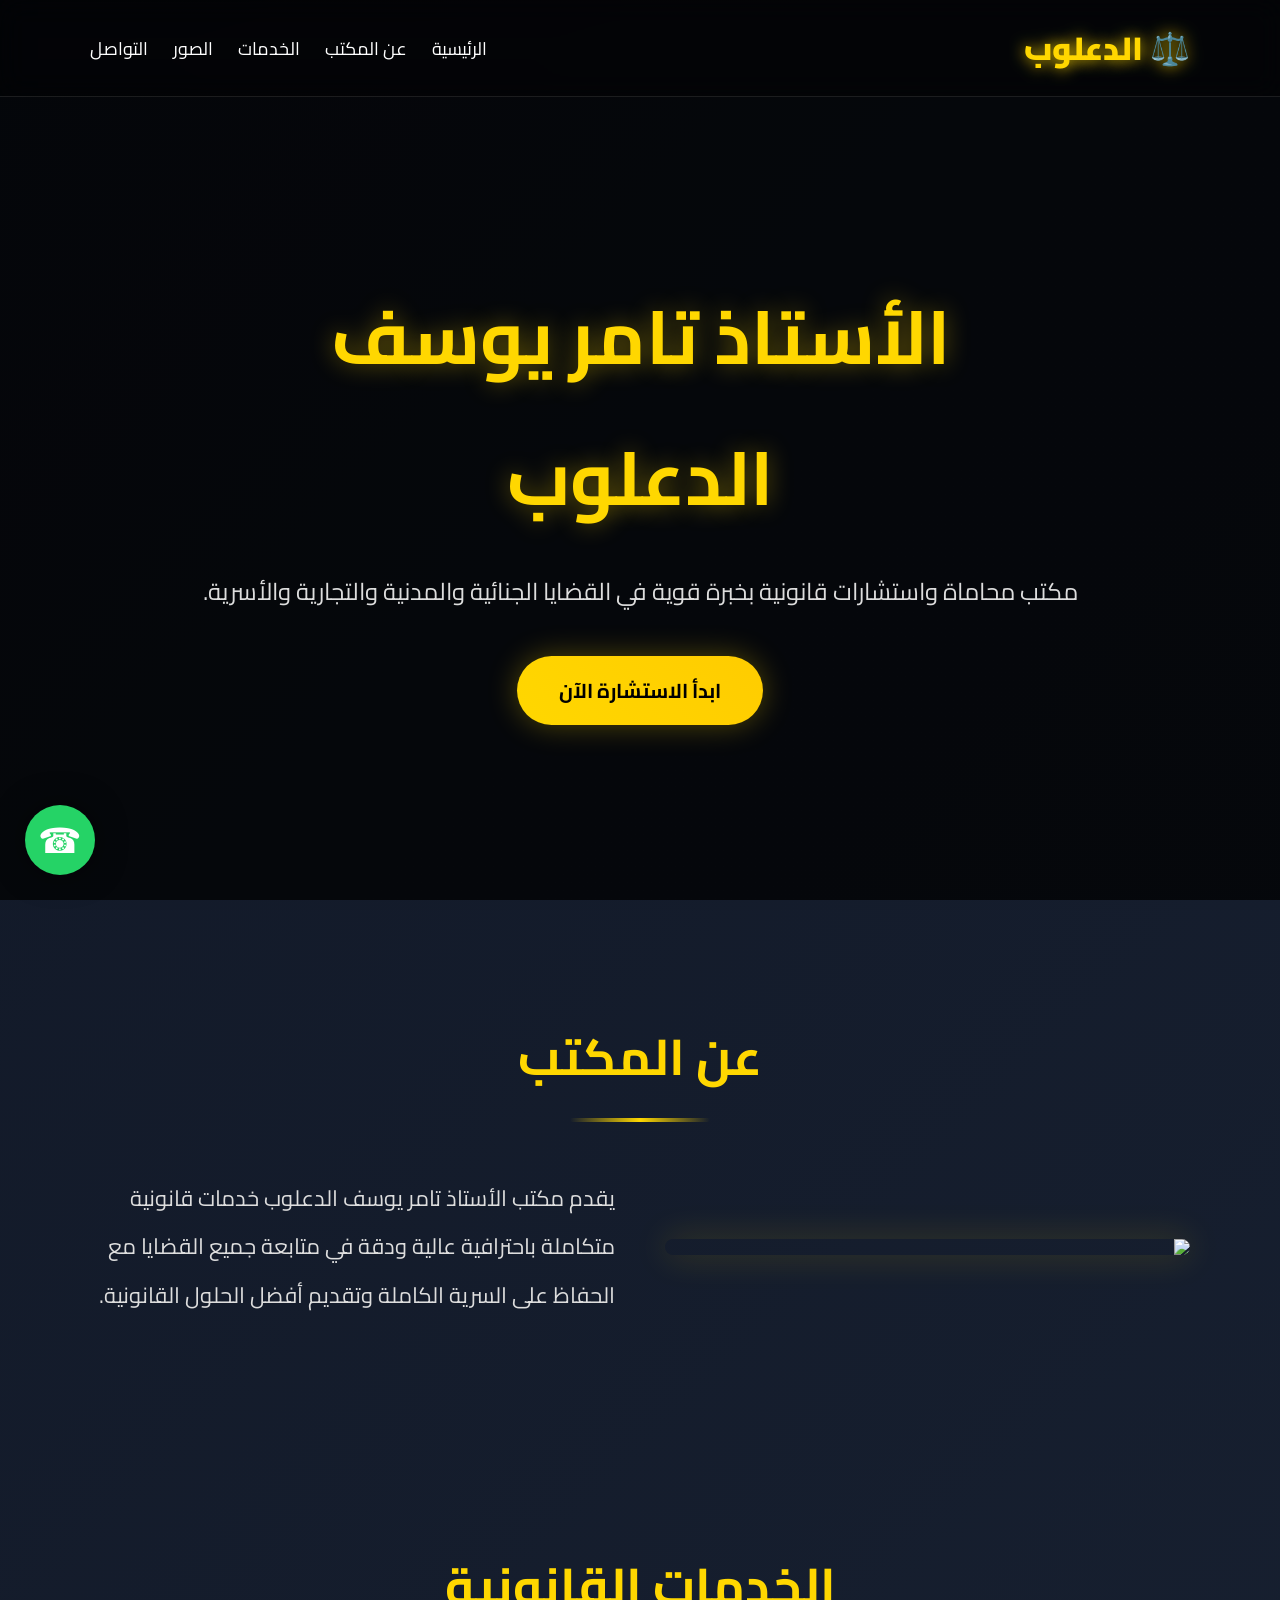
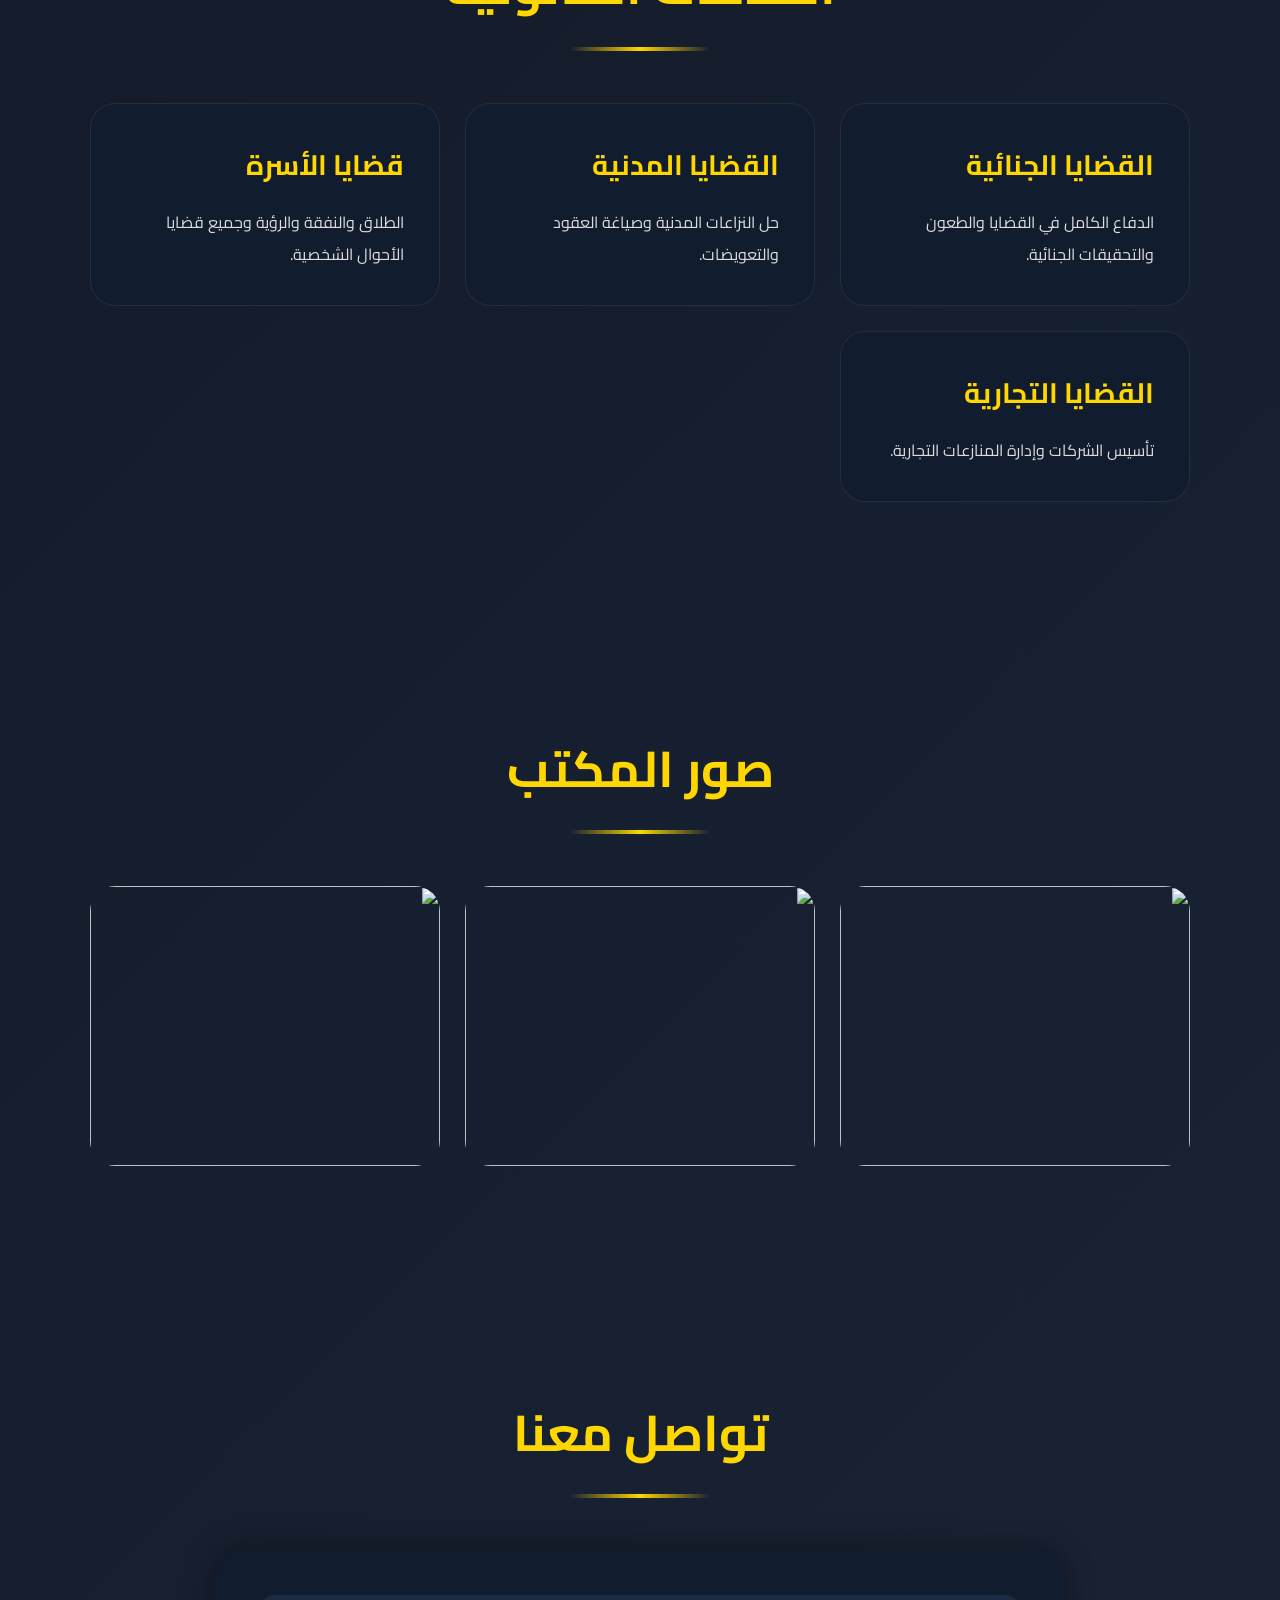
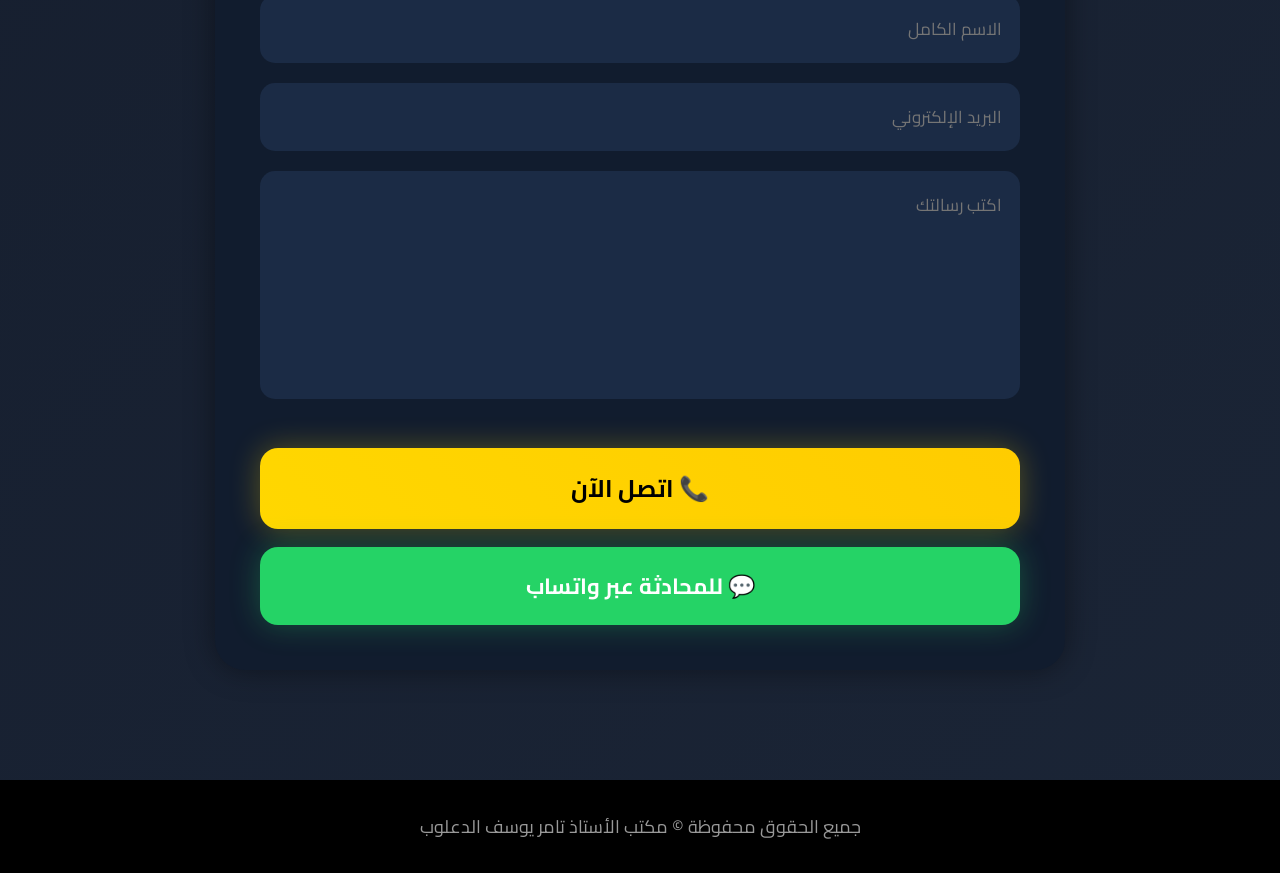
==== index.html @ ce27165d "Rename اي حاجه.html to index.html" ====
<!DOCTYPE html>
<html lang="ar" dir="rtl">

<head>

<meta charset="UTF-8">

<meta name="viewport"
content="width=device-width, initial-scale=1.0">

<title>
الأستاذ تامر يوسف الدعلوب | مكتب محاماة
</title>

<link rel="preconnect"
href="https://fonts.googleapis.com">

<link rel="preconnect"
href="https://fonts.gstatic.com"
crossorigin>

<link href="https://fonts.googleapis.com/css2?family=Cairo:wght@200;300;400;500;700;900&display=swap"
rel="stylesheet">

<link rel="stylesheet" href="اي حاجه.css">

</head>

<body>

<!-- HEADER -->

<header>

<div class="logo">

⚖️ الدعلوب

</div>

<nav>

<a href="#home">
الرئيسية
</a>

<a href="#about">
عن المكتب
</a>

<a href="#services">
الخدمات
</a>

<a href="#gallery">
الصور
</a>

<a href="#contact">
التواصل
</a>

</nav>

</header>

<!-- HERO -->

<section class="hero" id="home">

<div class="hero-content">

<h1>

الأستاذ تامر يوسف الدعلوب

</h1>

<p>

مكتب محاماة واستشارات قانونية
بخبرة قوية في القضايا الجنائية
والمدنية والتجارية والأسرية.

</p>

<a href="#contact" class="btn">

ابدأ الاستشارة الآن

</a>

</div>

</section>

<!-- ABOUT -->

<section id="about">

<h2 class="title">

عن المكتب

</h2>

<div class="about">

<img src="https://images.unsplash.com/photo-1528740561666-dc2479dc08ab?q=80&w=1500">

<div class="about-text">

يقدم مكتب الأستاذ تامر يوسف الدعلوب
خدمات قانونية متكاملة باحترافية عالية
ودقة في متابعة جميع القضايا
مع الحفاظ على السرية الكاملة
وتقديم أفضل الحلول القانونية.

</div>

</div>

</section>

<!-- SERVICES -->

<section id="services">

<h2 class="title">

الخدمات القانونية

</h2>

<div class="services">

<div class="service-box">

<h3>
القضايا الجنائية
</h3>

<p>

الدفاع الكامل في القضايا
والطعون والتحقيقات الجنائية.

</p>

</div>

<div class="service-box">

<h3>
القضايا المدنية
</h3>

<p>

حل النزاعات المدنية
وصياغة العقود والتعويضات.

</p>

</div>

<div class="service-box">

<h3>
قضايا الأسرة
</h3>

<p>

الطلاق والنفقة والرؤية
وجميع قضايا الأحوال الشخصية.

</p>

</div>

<div class="service-box">

<h3>
القضايا التجارية
</h3>

<p>

تأسيس الشركات
وإدارة المنازعات التجارية.

</p>

</div>

</div>

</section>

<!-- GALLERY -->

<section id="gallery">

<h2 class="title">

صور المكتب

</h2>

<div class="gallery">

<img src="https://images.unsplash.com/photo-1589994965851-a8f479c573a9?q=80&w=1500">

<img src="https://images.unsplash.com/photo-1521791136064-7986c2920216?q=80&w=1500">

<img src="https://images.unsplash.com/photo-1505664194779-8beaceb93744?q=80&w=1500">

</div>

</section>

<!-- CONTACT -->

<section id="contact">

<h2 class="title">

تواصل معنا

</h2>

<div class="contact-box">

<form>

<input type="text"
placeholder="الاسم الكامل">

<input type="email"
placeholder="البريد الإلكتروني">

<textarea rows="6"
placeholder="اكتب رسالتك"></textarea>

</form>

<!-- CALL -->

<a
class="call-btn"
href="tel:+201555051796">

📞 اتصل الآن

</a>

<!-- WHATSAPP -->

<a
class="whatsapp-contact"
href="https://wa.me/201555051796"
target="_blank">

💬 للمحادثة عبر واتساب

</a>

</div>

</section>

<!-- FOOTER -->

<footer>

جميع الحقوق محفوظة ©
مكتب الأستاذ تامر يوسف الدعلوب

</footer>

<!-- FLOATING BUTTON -->

<a
class="whatsapp"
href="https://wa.me/201555051796"
target="_blank">

☎

</a>

<script src="اي حاجه.js"></script>

</body>

</html>
---- اي حاجه.css ----
*{
margin:0;
padding:0;
box-sizing:border-box;
scroll-behavior:smooth;
font-family:'Cairo',sans-serif;
}

body{

background:
linear-gradient(
-45deg,
#08111f,
#0f172a,
#1e293b,
#111827
);

background-size:400% 400%;

animation:bgMove 14s ease infinite;

overflow-x:hidden;

color:white;
}

/* الخلفية المتحركة */

@keyframes bgMove{

0%{
background-position:0% 50%;
}

50%{
background-position:100% 50%;
}

100%{
background-position:0% 50%;
}

}

/* HEADER */

header{

position:fixed;

top:0;

width:100%;

z-index:9999;

display:flex;

justify-content:space-between;

align-items:center;

padding:18px 7%;

background:rgba(0,0,0,0.4);

backdrop-filter:blur(14px);

border-bottom:
1px solid rgba(255,255,255,0.1);

}

.logo{

font-size:32px;

font-weight:900;

color:gold;

text-shadow:
0 0 15px gold;

}

/* NAV */

nav{

display:flex;

gap:25px;

}

nav a{

color:white;

text-decoration:none;

font-size:18px;

position:relative;

transition:0.4s;

}

nav a:hover{

color:gold;

}

nav a::after{

content:'';

position:absolute;

right:0;

bottom:-6px;

width:0%;

height:2px;

background:gold;

transition:0.4s;

}

nav a:hover::after{

width:100%;

}

/* HERO */

.hero{

min-height:100vh;

display:flex;

justify-content:center;

align-items:center;

text-align:center;

padding:
150px 20px 60px;

background:

linear-gradient(
rgba(0,0,0,0.75),
rgba(0,0,0,0.75)
),

url('https://images.unsplash.com/photo-1589829545856-d10d557cf95f?q=80&w=2000')

center/cover;

}

.hero-content{

max-width:900px;

}

.hero h1{

font-size:75px;

color:gold;

margin-bottom:20px;

animation:fadeDown 1s ease;

text-shadow:
0 0 25px rgba(255,215,0,0.4);

}

.hero p{

font-size:24px;

line-height:2;

margin-bottom:40px;

color:#ddd;

animation:fadeUp 1.2s ease;

}

/* BUTTON */

.btn{

display:inline-block;

padding:16px 42px;

background:
linear-gradient(
45deg,
gold,
#ffcc00
);

color:black;

border-radius:50px;

text-decoration:none;

font-size:20px;

font-weight:bold;

transition:0.5s;

box-shadow:
0 0 30px rgba(255,215,0,0.3);

}

.btn:hover{

transform:
translateY(-5px)
scale(1.05);

box-shadow:
0 0 40px rgba(255,215,0,0.7);

}

/* SECTIONS */

section{

padding:110px 7%;

}

.title{

font-size:50px;

text-align:center;

margin-bottom:70px;

color:gold;

position:relative;

}

.title::after{

content:'';

position:absolute;

bottom:-18px;

right:50%;

transform:translateX(50%);

height:4px;

width:140px;

border-radius:50px;

background:
linear-gradient(
90deg,
transparent,
gold,
transparent
);

animation:shine 3s infinite;

}

@keyframes shine{

0%{
width:60px;
opacity:0.3;
}

50%{
width:170px;
opacity:1;
}

100%{
width:60px;
opacity:0.3;
}

}

/* ABOUT */

.about{

display:grid;

grid-template-columns:
1fr 1fr;

gap:50px;

align-items:center;

}

.about img{

width:100%;

border-radius:25px;

transition:0.5s;

box-shadow:
0 0 35px rgba(255,215,0,0.2);

}

.about img:hover{

transform:
scale(1.03)
rotate(-1deg);

}

.about-text{

font-size:22px;

line-height:2.2;

color:#ddd;

}

/* SERVICES */

.services{

display:grid;

grid-template-columns:
repeat(auto-fit,minmax(260px,1fr));

gap:25px;

}

.service-box{

background:#111c2e;

padding:35px;

border-radius:25px;

transition:0.5s;

border:
1px solid rgba(255,255,255,0.08);

backdrop-filter:blur(10px);

}

.service-box:hover{

transform:
translateY(-12px)
rotate(1deg)
scale(1.03);

box-shadow:
0 0 40px rgba(255,215,0,0.2);

}

.service-box h3{

font-size:28px;

margin-bottom:15px;

color:gold;

}

.service-box p{

line-height:2;

color:#ddd;

}

/* GALLERY */

.gallery{

display:grid;

grid-template-columns:
repeat(auto-fit,minmax(280px,1fr));

gap:25px;

}

.gallery img{

width:100%;

height:280px;

object-fit:cover;

border-radius:25px;

transition:0.5s;

}

.gallery img:hover{

transform:
scale(1.08)
rotate(-1deg);

}

/* CONTACT */

.contact-box{

max-width:850px;

margin:auto;

padding:45px;

background:#111c2e;

border-radius:30px;

box-shadow:
0 0 30px rgba(0,0,0,0.4);

}

.contact-box input,
.contact-box textarea{

width:100%;

padding:18px;

margin-bottom:20px;

border:none;

border-radius:15px;

background:#1b2b45;

color:white;

font-size:17px;

outline:none;

}

.contact-box textarea{

resize:none;

}

/* CALL BUTTON */

.call-btn{

width:100%;

display:flex;

justify-content:center;

align-items:center;

padding:18px;

margin-top:20px;

background:
linear-gradient(
45deg,
gold,
#ffcc00
);

color:black;

font-size:24px;

font-weight:bold;

border-radius:18px;

text-decoration:none;

transition:0.5s;

box-shadow:
0 0 30px rgba(255,215,0,0.3);

}

.call-btn:hover{

transform:
scale(1.04);

box-shadow:
0 0 45px rgba(255,215,0,0.8);

}

/* WHATSAPP BUTTON */

.whatsapp-contact{

width:100%;

display:flex;

justify-content:center;

align-items:center;

padding:18px;

margin-top:18px;

background:#25d366;

color:white;

font-size:22px;

font-weight:bold;

border-radius:18px;

text-decoration:none;

transition:0.5s;

box-shadow:
0 0 30px rgba(37,211,102,0.3);

}

.whatsapp-contact:hover{

transform:
scale(1.04);

box-shadow:
0 0 45px rgba(37,211,102,0.8);

}

/* FOOTER */

footer{

background:black;

padding:30px;

text-align:center;

color:#999;

font-size:18px;

}

/* FLOATING */

.whatsapp{

position:fixed;

bottom:25px;

left:25px;

width:70px;

height:70px;

border-radius:50%;

background:#25d366;

display:flex;

justify-content:center;

align-items:center;

font-size:35px;

color:white;

text-decoration:none;

z-index:999;

box-shadow:
0 0 30px rgba(0,0,0,0.5);

animation:pulse 2s infinite;

}

@keyframes pulse{

0%{
transform:scale(1);
}

50%{
transform:scale(1.1);
}

100%{
transform:scale(1);
}

}

/* ANIMATIONS */

@keyframes fadeDown{

from{
opacity:0;
transform:translateY(-60px);
}

to{
opacity:1;
transform:translateY(0);
}

}

@keyframes fadeUp{

from{
opacity:0;
transform:translateY(60px);
}

to{
opacity:1;
transform:translateY(0);
}

}

/* MOBILE */

@media(max-width:950px){

header{

flex-direction:column;

gap:15px;

padding:15px;

}

nav{

flex-wrap:wrap;

justify-content:center;

gap:15px;

}

nav a{

font-size:15px;

}

.hero{

padding-top:190px;

}

.hero h1{

font-size:38px;

line-height:1.6;

}

.hero p{

font-size:18px;

line-height:2;

}

.title{

font-size:36px;

}

.about{

grid-template-columns:1fr;

}

.about-text{

font-size:18px;

text-align:center;

}

.contact-box{

padding:25px;

}

.call-btn{

font-size:20px;

}

.whatsapp-contact{

font-size:18px;

}

.gallery img{

height:220px;

}

.whatsapp{

width:60px;

height:60px;

font-size:28px;

}

}
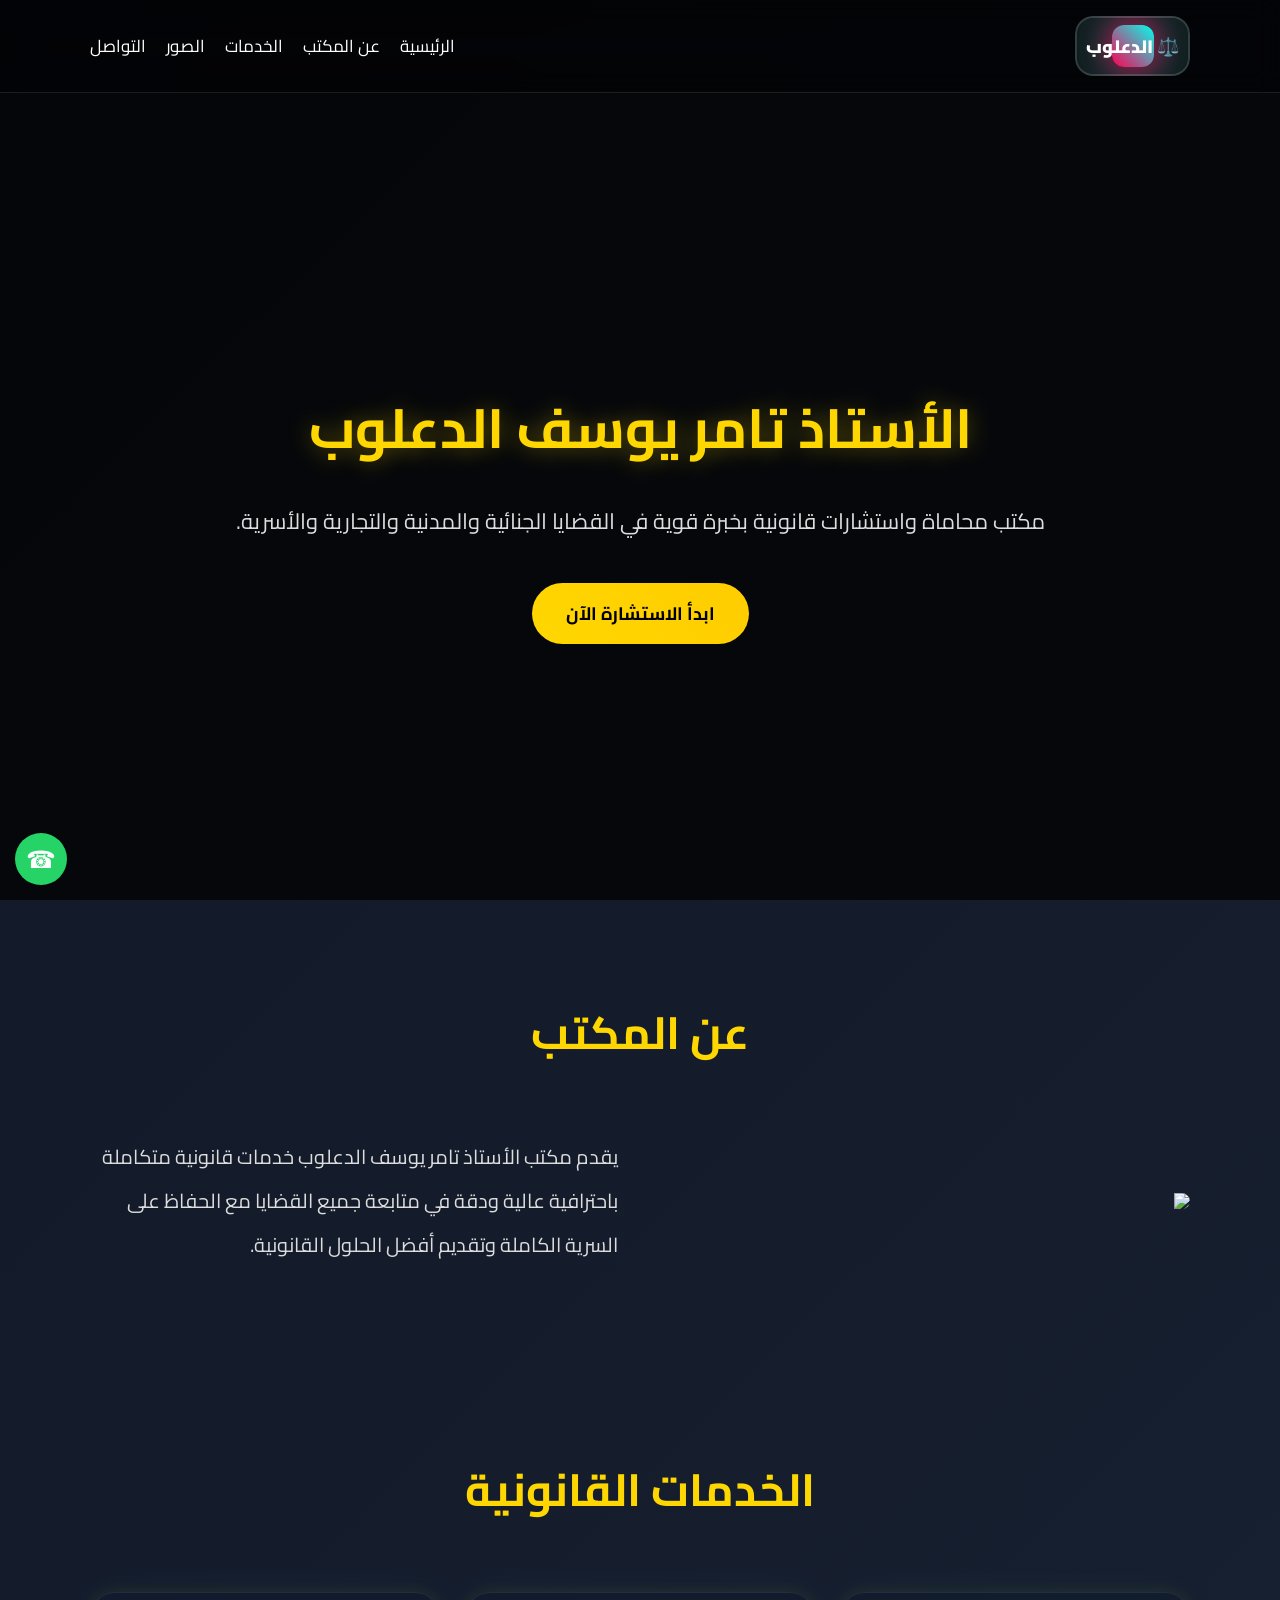
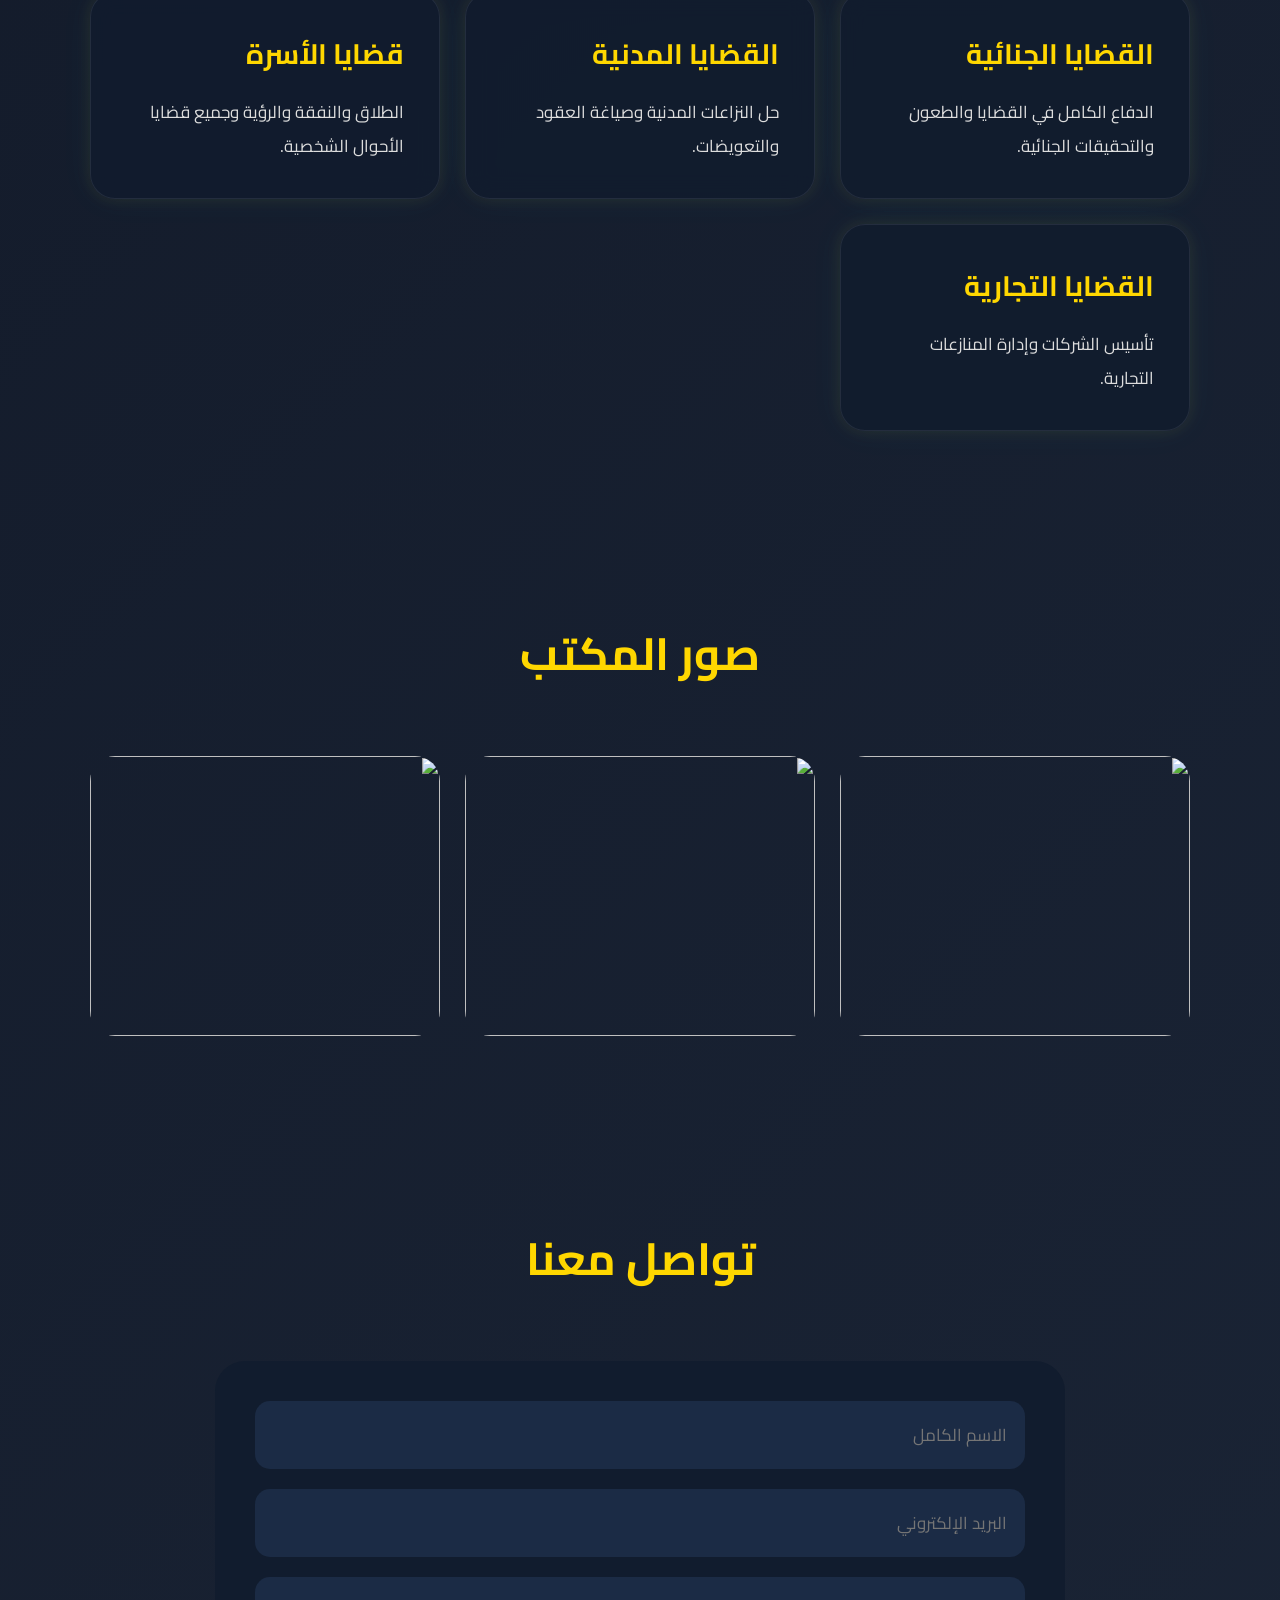
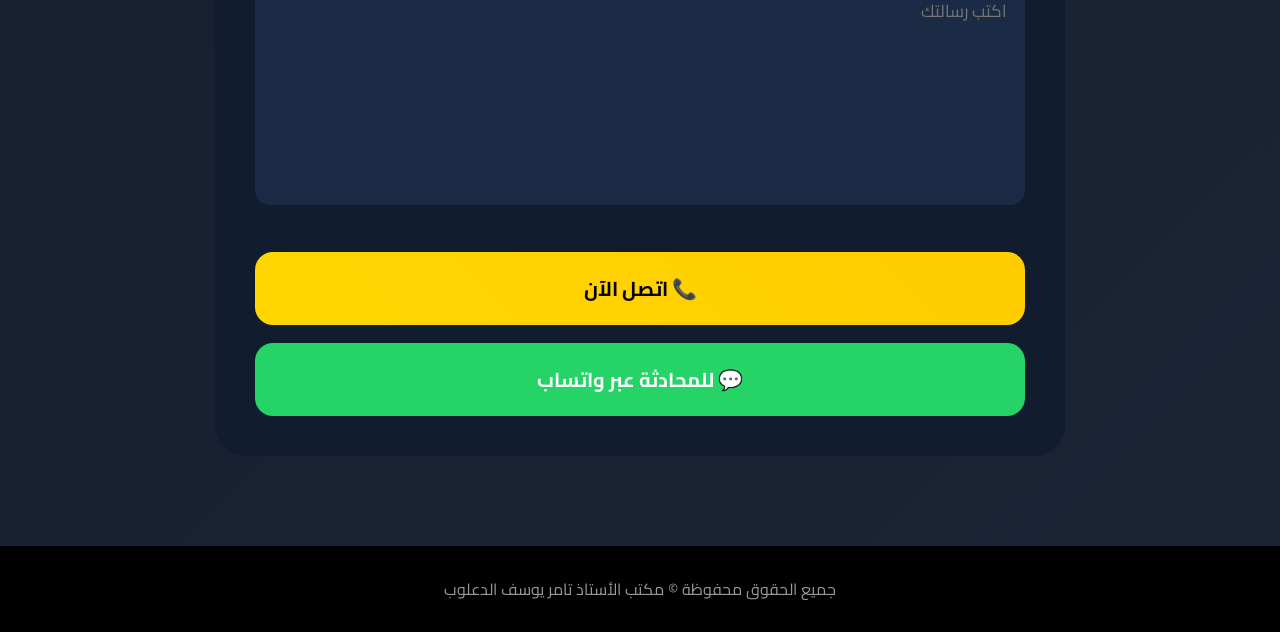
==== commit 141d8c04: "Rename اي حاجه.html to index.html" ====
--- a/index.html
+++ b/index.html
@@ -19,22 +19,25 @@
 href="https://fonts.gstatic.com"
 crossorigin>
 
-<link href="https://fonts.googleapis.com/css2?family=Cairo:wght@200;300;400;500;700;900&display=swap"
+<link href="https://fonts.googleapis.com/css2?family=Cairo:wght@300;400;700;900&display=swap"
 rel="stylesheet">
 
 <link rel="stylesheet" href="اي حاجه.css">
 
+
 </head>
 
 <body>
 
-<!-- HEADER -->
-
 <header>
 
 <div class="logo">
 
+<span class="logo-text">
+
 ⚖️ الدعلوب
+
+</span>
 
 </div>
 
@@ -63,8 +66,6 @@
 </nav>
 
 </header>
-
-<!-- HERO -->
 
 <section class="hero" id="home">
 
@@ -93,8 +94,6 @@
 </div>
 
 </section>
-
-<!-- ABOUT -->
 
 <section id="about">
 
@@ -122,8 +121,6 @@
 
 </section>
 
-<!-- SERVICES -->
-
 <section id="services">
 
 <h2 class="title">
@@ -141,10 +138,8 @@
 </h3>
 
 <p>
-
 الدفاع الكامل في القضايا
 والطعون والتحقيقات الجنائية.
-
 </p>
 
 </div>
@@ -156,10 +151,8 @@
 </h3>
 
 <p>
-
 حل النزاعات المدنية
 وصياغة العقود والتعويضات.
-
 </p>
 
 </div>
@@ -171,10 +164,8 @@
 </h3>
 
 <p>
-
 الطلاق والنفقة والرؤية
 وجميع قضايا الأحوال الشخصية.
-
 </p>
 
 </div>
@@ -186,19 +177,15 @@
 </h3>
 
 <p>
-
 تأسيس الشركات
 وإدارة المنازعات التجارية.
-
-</p>
-
-</div>
-
-</div>
-
-</section>
-
-<!-- GALLERY -->
+</p>
+
+</div>
+
+</div>
+
+</section>
 
 <section id="gallery">
 
@@ -219,8 +206,6 @@
 </div>
 
 </section>
-
-<!-- CONTACT -->
 
 <section id="contact">
 
@@ -244,8 +229,6 @@
 placeholder="اكتب رسالتك"></textarea>
 
 </form>
-
-<!-- CALL -->
 
 <a
 class="call-btn"
@@ -254,8 +237,6 @@
 📞 اتصل الآن
 
 </a>
-
-<!-- WHATSAPP -->
 
 <a
 class="whatsapp-contact"
@@ -270,16 +251,12 @@
 
 </section>
 
-<!-- FOOTER -->
-
 <footer>
 
 جميع الحقوق محفوظة ©
 مكتب الأستاذ تامر يوسف الدعلوب
 
 </footer>
-
-<!-- FLOATING BUTTON -->
 
 <a
 class="whatsapp"
--- a/اي حاجه.css
+++ b/اي حاجه.css
@@ -19,14 +19,13 @@
 
 background-size:400% 400%;
 
-animation:bgMove 14s ease infinite;
+animation:bgMove 12s ease infinite;
 
 overflow-x:hidden;
 
 color:white;
-}
-
-/* الخلفية المتحركة */
+
+}
 
 @keyframes bgMove{
 
@@ -62,9 +61,9 @@
 
 align-items:center;
 
-padding:18px 7%;
-
-background:rgba(0,0,0,0.4);
+padding:16px 7%;
+
+background:rgba(0,0,0,0.35);
 
 backdrop-filter:blur(14px);
 
@@ -73,83 +72,344 @@
 
 }
 
+/* LOGO */
+
 .logo{
 
-font-size:32px;
-
+position:relative;
+
+display:flex;
+justify-content:center;
+align-items:center;
+
+width:115px;
+height:60px;
+
+border-radius:18px;
+
+overflow:hidden;
+
+background:
+rgba(255,255,255,0.05);
+
+backdrop-filter:blur(12px);
+
+animation:
+shadowColor 5s linear infinite;
+
+}
+
+/* النص */
+
+.logo-text{
+
+position:relative;
+
+z-index:5;
+
+font-size:18px;
 font-weight:900;
 
+animation:
+textColor 5s linear infinite;
+
+}
+
+/* المربع */
+
+.logo::before{
+
+content:'';
+
+position:absolute;
+
+width:42px;
+height:42px;
+
+border-radius:12px;
+
+background:
+linear-gradient(
+45deg,
+#ff0055,
+#00ffee
+);
+
+animation:
+moveBox 5s ease-in-out infinite,
+boxColor 5s linear infinite;
+
+box-shadow:
+0 0 35px #ff0055,
+0 0 70px #00ffee;
+
+}
+
+/* الإطار */
+
+.logo::after{
+
+content:'';
+
+position:absolute;
+
+inset:0;
+
+border:
+2px solid rgba(255,255,255,0.15);
+
+border-radius:18px;
+
+}
+
+/* الحركة */
+
+@keyframes moveBox{
+
+0%{
+
+transform:
+translateX(-28px)
+rotate(0deg);
+
+}
+
+25%{
+
+transform:
+translateX(28px)
+rotate(90deg);
+
+}
+
+50%{
+
+transform:
+translateX(-28px)
+rotate(180deg);
+
+}
+
+75%{
+
+transform:
+translateX(28px)
+rotate(270deg);
+
+}
+
+100%{
+
+transform:
+translateX(-28px)
+rotate(360deg);
+
+}
+
+}
+
+/* الألوان */
+
+@keyframes boxColor{
+
+0%{
+
+background:
+linear-gradient(
+45deg,
+#ff0055,
+#ff8800
+);
+
+box-shadow:
+0 0 30px #ff0055;
+
+}
+
+25%{
+
+background:
+linear-gradient(
+45deg,
+#00ffee,
+#0066ff
+);
+
+box-shadow:
+0 0 30px #00ffee;
+
+}
+
+50%{
+
+background:
+linear-gradient(
+45deg,
+#00ff66,
+#ccff00
+);
+
+box-shadow:
+0 0 30px #00ff66;
+
+}
+
+75%{
+
+background:
+linear-gradient(
+45deg,
+#aa00ff,
+#ff00d4
+);
+
+box-shadow:
+0 0 30px #aa00ff;
+
+}
+
+100%{
+
+background:
+linear-gradient(
+45deg,
+#ff0055,
+#ff8800
+);
+
+box-shadow:
+0 0 30px #ff0055;
+
+}
+
+}
+
+/* النص */
+
+@keyframes textColor{
+
+0%{
+color:#ff0055;
+text-shadow:0 0 15px #ff0055;
+}
+
+25%{
+color:#00ffee;
+text-shadow:0 0 15px #00ffee;
+}
+
+50%{
+color:#00ff66;
+text-shadow:0 0 15px #00ff66;
+}
+
+75%{
+color:#aa00ff;
+text-shadow:0 0 15px #aa00ff;
+}
+
+100%{
+color:#ff0055;
+text-shadow:0 0 15px #ff0055;
+}
+
+}
+
+/* الظل */
+
+@keyframes shadowColor{
+
+0%{
+box-shadow:
+0 0 30px #ff0055;
+}
+
+25%{
+box-shadow:
+0 0 30px #00ffee;
+}
+
+50%{
+box-shadow:
+0 0 30px #00ff66;
+}
+
+75%{
+box-shadow:
+0 0 30px #aa00ff;
+}
+
+100%{
+box-shadow:
+0 0 30px #ff0055;
+}
+
+}
+
+/* NAV */
+
+nav{
+
+display:flex;
+
+gap:20px;
+
+}
+
+nav a{
+
+color:white;
+
+text-decoration:none;
+
+font-size:17px;
+
+position:relative;
+
+transition:0.4s;
+
+}
+
+nav a:hover{
+
 color:gold;
 
-text-shadow:
-0 0 15px gold;
-
-}
-
-/* NAV */
-
-nav{
+}
+
+nav a::after{
+
+content:'';
+
+position:absolute;
+
+right:0;
+
+bottom:-6px;
+
+width:0%;
+
+height:2px;
+
+background:gold;
+
+transition:0.4s;
+
+}
+
+nav a:hover::after{
+
+width:100%;
+
+}
+
+/* HERO */
+
+.hero{
+
+min-height:100vh;
 
 display:flex;
 
-gap:25px;
-
-}
-
-nav a{
-
-color:white;
-
-text-decoration:none;
-
-font-size:18px;
-
-position:relative;
-
-transition:0.4s;
-
-}
-
-nav a:hover{
-
-color:gold;
-
-}
-
-nav a::after{
-
-content:'';
-
-position:absolute;
-
-right:0;
-
-bottom:-6px;
-
-width:0%;
-
-height:2px;
-
-background:gold;
-
-transition:0.4s;
-
-}
-
-nav a:hover::after{
-
-width:100%;
-
-}
-
-/* HERO */
-
-.hero{
-
-min-height:100vh;
-
-display:flex;
-
 justify-content:center;
 
 align-items:center;
@@ -157,7 +417,7 @@
 text-align:center;
 
 padding:
-150px 20px 60px;
+190px 20px 70px;
 
 background:
 
@@ -180,13 +440,11 @@
 
 .hero h1{
 
-font-size:75px;
+font-size:55px;
 
 color:gold;
 
 margin-bottom:20px;
-
-animation:fadeDown 1s ease;
 
 text-shadow:
 0 0 25px rgba(255,215,0,0.4);
@@ -195,7 +453,7 @@
 
 .hero p{
 
-font-size:24px;
+font-size:22px;
 
 line-height:2;
 
@@ -203,8 +461,6 @@
 
 color:#ddd;
 
-animation:fadeUp 1.2s ease;
-
 }
 
 /* BUTTON */
@@ -213,7 +469,7 @@
 
 display:inline-block;
 
-padding:16px 42px;
+padding:14px 34px;
 
 background:
 linear-gradient(
@@ -228,14 +484,11 @@
 
 text-decoration:none;
 
-font-size:20px;
+font-size:18px;
 
 font-weight:bold;
 
 transition:0.5s;
-
-box-shadow:
-0 0 30px rgba(255,215,0,0.3);
 
 }
 
@@ -245,79 +498,25 @@
 translateY(-5px)
 scale(1.05);
 
-box-shadow:
-0 0 40px rgba(255,215,0,0.7);
-
-}
-
-/* SECTIONS */
+}
+
+/* SECTION */
 
 section{
 
-padding:110px 7%;
+padding:90px 7%;
 
 }
 
 .title{
 
-font-size:50px;
+font-size:45px;
 
 text-align:center;
 
-margin-bottom:70px;
+margin-bottom:60px;
 
 color:gold;
-
-position:relative;
-
-}
-
-.title::after{
-
-content:'';
-
-position:absolute;
-
-bottom:-18px;
-
-right:50%;
-
-transform:translateX(50%);
-
-height:4px;
-
-width:140px;
-
-border-radius:50px;
-
-background:
-linear-gradient(
-90deg,
-transparent,
-gold,
-transparent
-);
-
-animation:shine 3s infinite;
-
-}
-
-@keyframes shine{
-
-0%{
-width:60px;
-opacity:0.3;
-}
-
-50%{
-width:170px;
-opacity:1;
-}
-
-100%{
-width:60px;
-opacity:0.3;
-}
 
 }
 
@@ -330,7 +529,7 @@
 grid-template-columns:
 1fr 1fr;
 
-gap:50px;
+gap:45px;
 
 align-items:center;
 
@@ -344,22 +543,18 @@
 
 transition:0.5s;
 
-box-shadow:
-0 0 35px rgba(255,215,0,0.2);
-
 }
 
 .about img:hover{
 
 transform:
-scale(1.03)
-rotate(-1deg);
+scale(1.03);
 
 }
 
 .about-text{
 
-font-size:22px;
+font-size:20px;
 
 line-height:2.2;
 
@@ -382,30 +577,36 @@
 
 .service-box{
 
-background:#111c2e;
+background:
+rgba(17,28,46,.9);
 
 padding:35px;
 
 border-radius:25px;
 
-transition:0.5s;
+transition:.5s;
 
 border:
-1px solid rgba(255,255,255,0.08);
-
-backdrop-filter:blur(10px);
+1px solid rgba(255,255,255,.08);
+
+backdrop-filter:blur(12px);
+
+box-shadow:
+0 0 15px rgba(255,215,0,.08),
+0 0 35px rgba(0,255,255,.05);
 
 }
 
 .service-box:hover{
 
 transform:
-translateY(-12px)
-rotate(1deg)
+translateY(-10px)
 scale(1.03);
 
 box-shadow:
-0 0 40px rgba(255,215,0,0.2);
+0 0 25px rgba(255,215,0,.35),
+0 0 50px rgba(0,255,255,.18),
+0 0 70px rgba(255,0,170,.12);
 
 }
 
@@ -424,6 +625,8 @@
 line-height:2;
 
 color:#ddd;
+
+font-size:17px;
 
 }
 
@@ -457,8 +660,7 @@
 .gallery img:hover{
 
 transform:
-scale(1.08)
-rotate(-1deg);
+scale(1.05);
 
 }
 
@@ -470,14 +672,11 @@
 
 margin:auto;
 
-padding:45px;
+padding:40px;
 
 background:#111c2e;
 
 border-radius:30px;
-
-box-shadow:
-0 0 30px rgba(0,0,0,0.4);
 
 }
 
@@ -510,21 +709,33 @@
 
 }
 
-/* CALL BUTTON */
+.call-btn,
+.whatsapp-contact{
+
+width:100%;
+
+display:flex;
+
+justify-content:center;
+align-items:center;
+
+padding:18px;
+
+margin-top:18px;
+
+font-size:20px;
+
+font-weight:bold;
+
+border-radius:18px;
+
+text-decoration:none;
+
+transition:0.5s;
+
+}
 
 .call-btn{
-
-width:100%;
-
-display:flex;
-
-justify-content:center;
-
-align-items:center;
-
-padding:18px;
-
-margin-top:20px;
 
 background:
 linear-gradient(
@@ -535,126 +746,69 @@
 
 color:black;
 
+}
+
+.whatsapp-contact{
+
+background:#25d366;
+
+color:white;
+
+}
+
+.call-btn:hover,
+.whatsapp-contact:hover{
+
+transform:scale(1.04);
+
+}
+
+/* FOOTER */
+
+footer{
+
+background:black;
+
+padding:28px;
+
+text-align:center;
+
+color:#999;
+
+font-size:16px;
+
+}
+
+/* FLOATING */
+
+.whatsapp{
+
+position:fixed;
+
+bottom:15px;
+
+left:15px;
+
+width:52px;
+
+height:52px;
+
+border-radius:50%;
+
+background:#25d366;
+
+display:flex;
+
+justify-content:center;
+align-items:center;
+
 font-size:24px;
 
-font-weight:bold;
-
-border-radius:18px;
+color:white;
 
 text-decoration:none;
 
-transition:0.5s;
-
-box-shadow:
-0 0 30px rgba(255,215,0,0.3);
-
-}
-
-.call-btn:hover{
-
-transform:
-scale(1.04);
-
-box-shadow:
-0 0 45px rgba(255,215,0,0.8);
-
-}
-
-/* WHATSAPP BUTTON */
-
-.whatsapp-contact{
-
-width:100%;
-
-display:flex;
-
-justify-content:center;
-
-align-items:center;
-
-padding:18px;
-
-margin-top:18px;
-
-background:#25d366;
-
-color:white;
-
-font-size:22px;
-
-font-weight:bold;
-
-border-radius:18px;
-
-text-decoration:none;
-
-transition:0.5s;
-
-box-shadow:
-0 0 30px rgba(37,211,102,0.3);
-
-}
-
-.whatsapp-contact:hover{
-
-transform:
-scale(1.04);
-
-box-shadow:
-0 0 45px rgba(37,211,102,0.8);
-
-}
-
-/* FOOTER */
-
-footer{
-
-background:black;
-
-padding:30px;
-
-text-align:center;
-
-color:#999;
-
-font-size:18px;
-
-}
-
-/* FLOATING */
-
-.whatsapp{
-
-position:fixed;
-
-bottom:25px;
-
-left:25px;
-
-width:70px;
-
-height:70px;
-
-border-radius:50%;
-
-background:#25d366;
-
-display:flex;
-
-justify-content:center;
-
-align-items:center;
-
-font-size:35px;
-
-color:white;
-
-text-decoration:none;
-
 z-index:999;
-
-box-shadow:
-0 0 30px rgba(0,0,0,0.5);
 
 animation:pulse 2s infinite;
 
@@ -676,36 +830,6 @@
 
 }
 
-/* ANIMATIONS */
-
-@keyframes fadeDown{
-
-from{
-opacity:0;
-transform:translateY(-60px);
-}
-
-to{
-opacity:1;
-transform:translateY(0);
-}
-
-}
-
-@keyframes fadeUp{
-
-from{
-opacity:0;
-transform:translateY(60px);
-}
-
-to{
-opacity:1;
-transform:translateY(0);
-}
-
-}
-
 /* MOBILE */
 
 @media(max-width:950px){
@@ -714,102 +838,180 @@
 
 flex-direction:column;
 
-gap:15px;
+gap:14px;
+
+padding:14px 10px;
+
+}
+
+nav{
+
+flex-wrap:wrap;
+
+justify-content:center;
+
+gap:12px;
+
+width:100%;
+
+}
+
+nav a{
+
+font-size:14px;
+
+}
+
+.hero{
+
+padding:
+190px 15px 70px;
+
+background-position:center;
+
+}
+
+.hero h1{
+
+font-size:32px;
+
+line-height:1.5;
+
+}
+
+.hero p{
+
+font-size:16px;
+
+line-height:2;
+
+}
+
+.btn{
+
+padding:14px 30px;
+
+font-size:16px;
+
+}
+
+section{
+
+padding:75px 18px;
+
+}
+
+.title{
+
+font-size:31px;
+
+margin-bottom:45px;
+
+}
+
+.about{
+
+grid-template-columns:1fr;
+
+gap:30px;
+
+}
+
+.about img{
+
+border-radius:18px;
+
+}
+
+.about-text{
+
+font-size:16px;
+
+line-height:2;
+
+text-align:center;
+
+}
+
+.services{
+
+grid-template-columns:1fr;
+
+gap:18px;
+
+}
+
+.service-box{
+
+padding:25px;
+
+border-radius:20px;
+
+box-shadow:
+0 0 18px rgba(255,215,0,.18),
+0 0 35px rgba(0,255,255,.10);
+
+}
+
+.service-box:hover{
+
+transform:
+scale(1.02);
+
+}
+
+.gallery{
+
+grid-template-columns:1fr;
+
+gap:18px;
+
+}
+
+.gallery img{
+
+height:220px;
+
+border-radius:18px;
+
+}
+
+.contact-box{
+
+padding:22px;
+
+border-radius:22px;
+
+}
+
+.contact-box input,
+.contact-box textarea{
 
 padding:15px;
 
-}
-
-nav{
-
-flex-wrap:wrap;
-
-justify-content:center;
-
-gap:15px;
-
-}
-
-nav a{
-
 font-size:15px;
 
-}
-
-.hero{
-
-padding-top:190px;
-
-}
-
-.hero h1{
-
-font-size:38px;
-
-line-height:1.6;
-
-}
-
-.hero p{
-
-font-size:18px;
-
-line-height:2;
-
-}
-
-.title{
-
-font-size:36px;
-
-}
-
-.about{
-
-grid-template-columns:1fr;
-
-}
-
-.about-text{
-
-font-size:18px;
-
-text-align:center;
-
-}
-
-.contact-box{
-
-padding:25px;
-
-}
-
-.call-btn{
-
-font-size:20px;
-
-}
-
+border-radius:12px;
+
+}
+
+.call-btn,
 .whatsapp-contact{
 
-font-size:18px;
-
-}
-
-.gallery img{
-
-height:220px;
-
-}
-
-.whatsapp{
-
-width:60px;
-
-height:60px;
-
-font-size:28px;
-
-}
-
-}
+font-size:17px;
+
+padding:15px;
+
+border-radius:14px;
+
+}
+
+footer{
+
+font-size:15px;
+
+padding:20px;
+
+}
+
+}
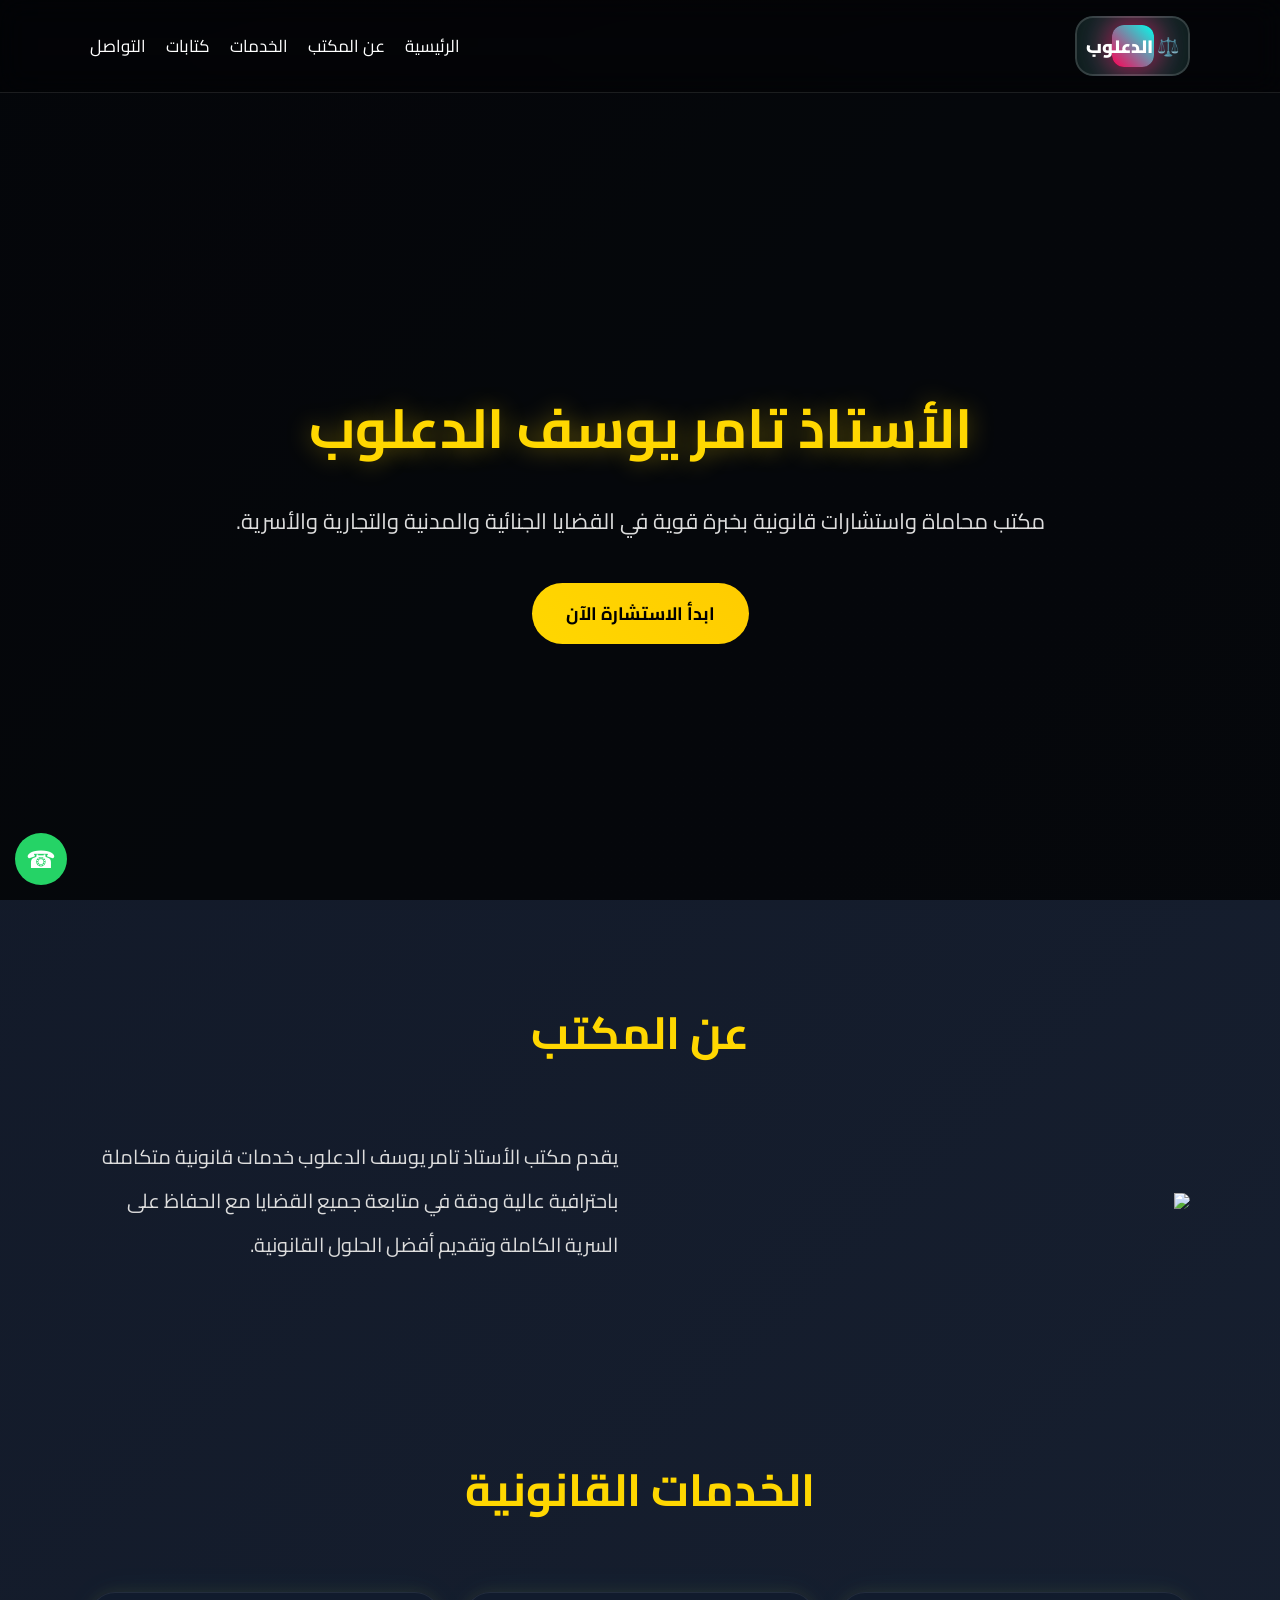
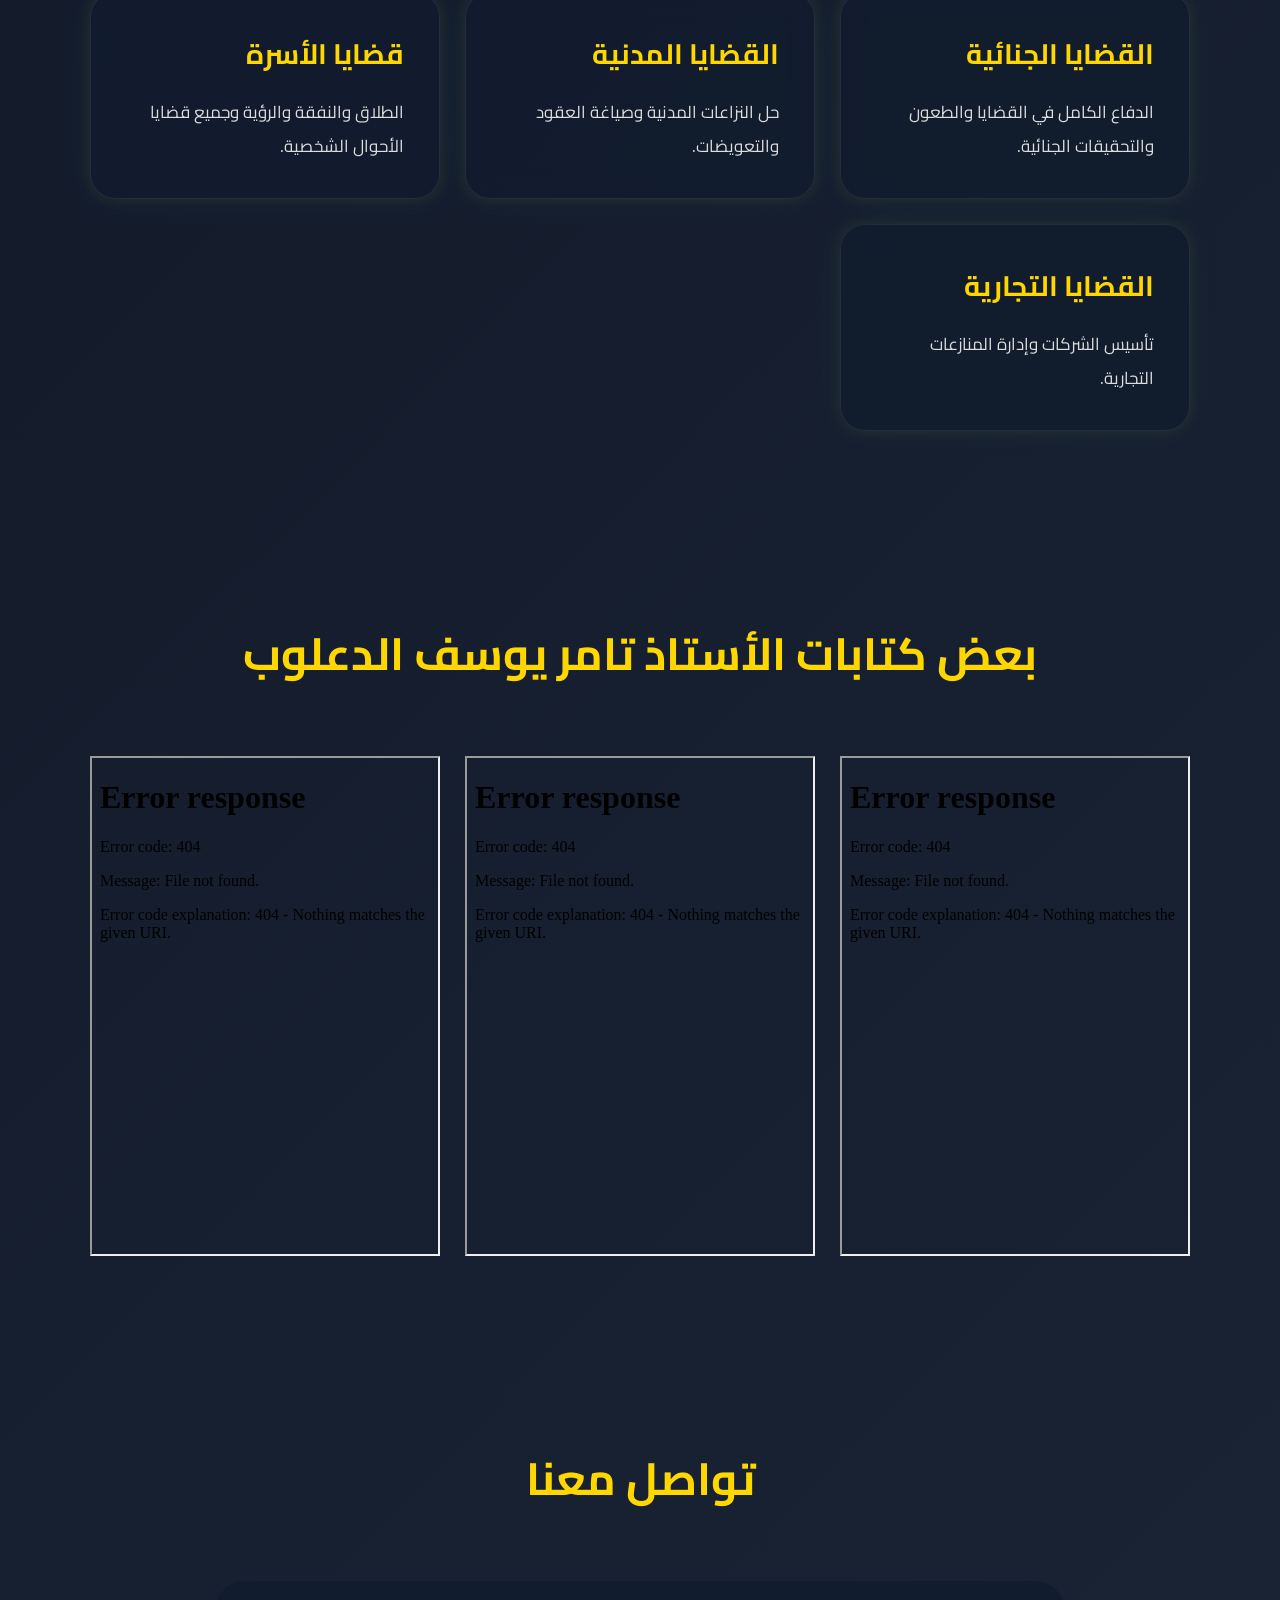
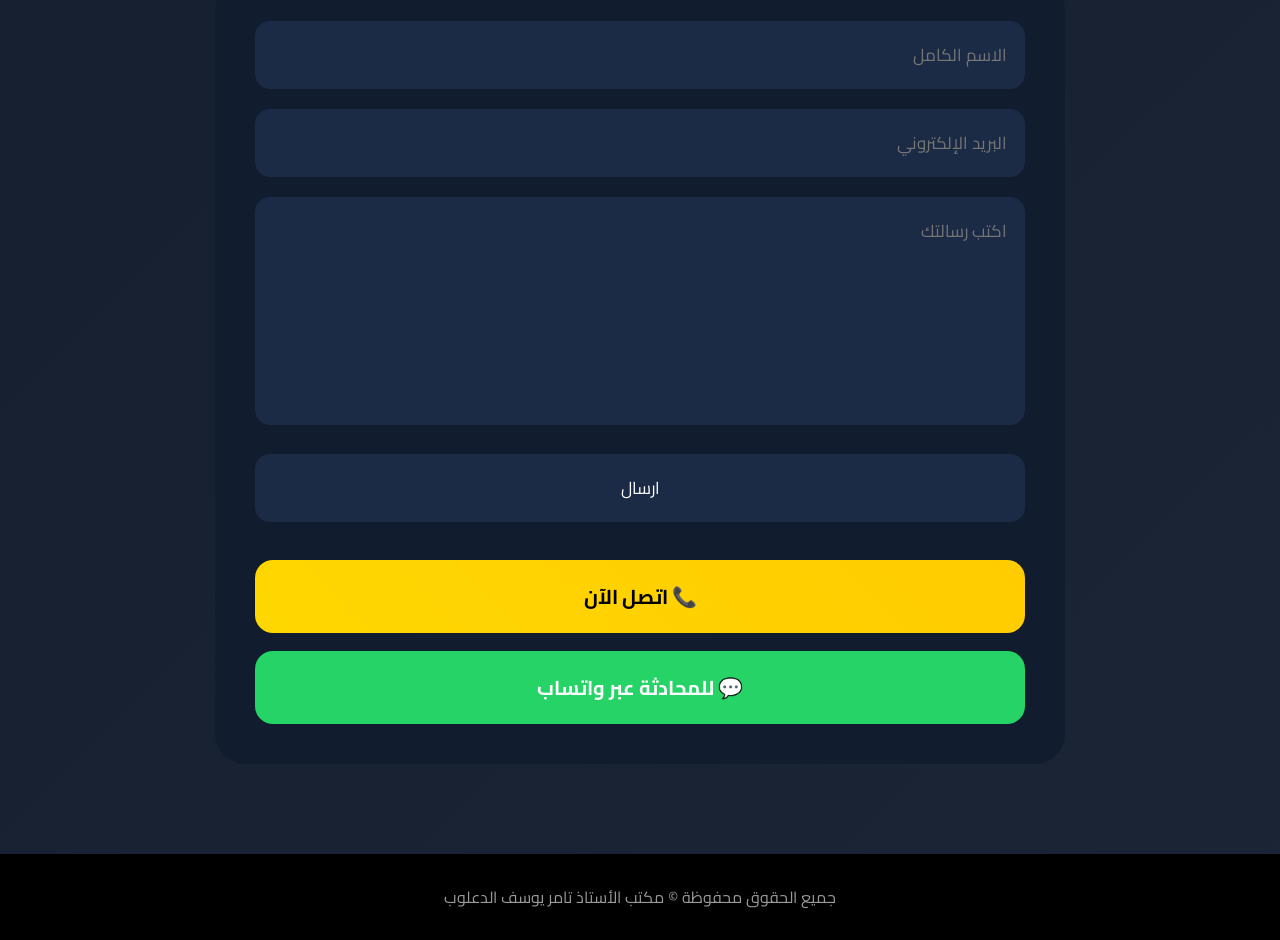
==== commit 66046cd0: "Rename اي حاجه.html to index.html" ====
--- a/index.html
+++ b/index.html
@@ -33,7 +33,7 @@
 
 <div class="logo">
 
-<span class="logo-text">
+<span class="logo-text" onclick="location.reload()" style="cursor: grab;">
 
 ⚖️ الدعلوب
 
@@ -56,7 +56,7 @@
 </a>
 
 <a href="#gallery">
-الصور
+كتابات
 </a>
 
 <a href="#contact">
@@ -105,7 +105,7 @@
 
 <div class="about">
 
-<img src="https://images.unsplash.com/photo-1528740561666-dc2479dc08ab?q=80&w=1500">
+<img src="745d9bb3-d580-4183-b332-bc67cc205fb0.png">
 
 <div class="about-text">
 
@@ -191,17 +191,17 @@
 
 <h2 class="title">
 
-صور المكتب
+    بعض كتابات الأستاذ تامر يوسف الدعلوب
 
 </h2>
 
 <div class="gallery">
 
-<img src="https://images.unsplash.com/photo-1589994965851-a8f479c573a9?q=80&w=1500">
-
-<img src="https://images.unsplash.com/photo-1521791136064-7986c2920216?q=80&w=1500">
-
-<img src="https://images.unsplash.com/photo-1505664194779-8beaceb93744?q=80&w=1500">
+<iframe src="طعن على قرار ازاله.pdf" width="100%" height="500px" frameborder="1"></iframe>
+
+<iframe src="انذار قيمة متاخرة.pdf" width="100%" height="500px" frameborder="1"></iframe>
+
+<iframe src="امر على عريضة -اخلاء.pdf" width="100%" height="500px" frameborder="1"></iframe>
 
 </div>
 
@@ -227,6 +227,8 @@
 
 <textarea rows="6"
 placeholder="اكتب رسالتك"></textarea>
+
+<input type="submit" value="ارسال">
 
 </form>
 
